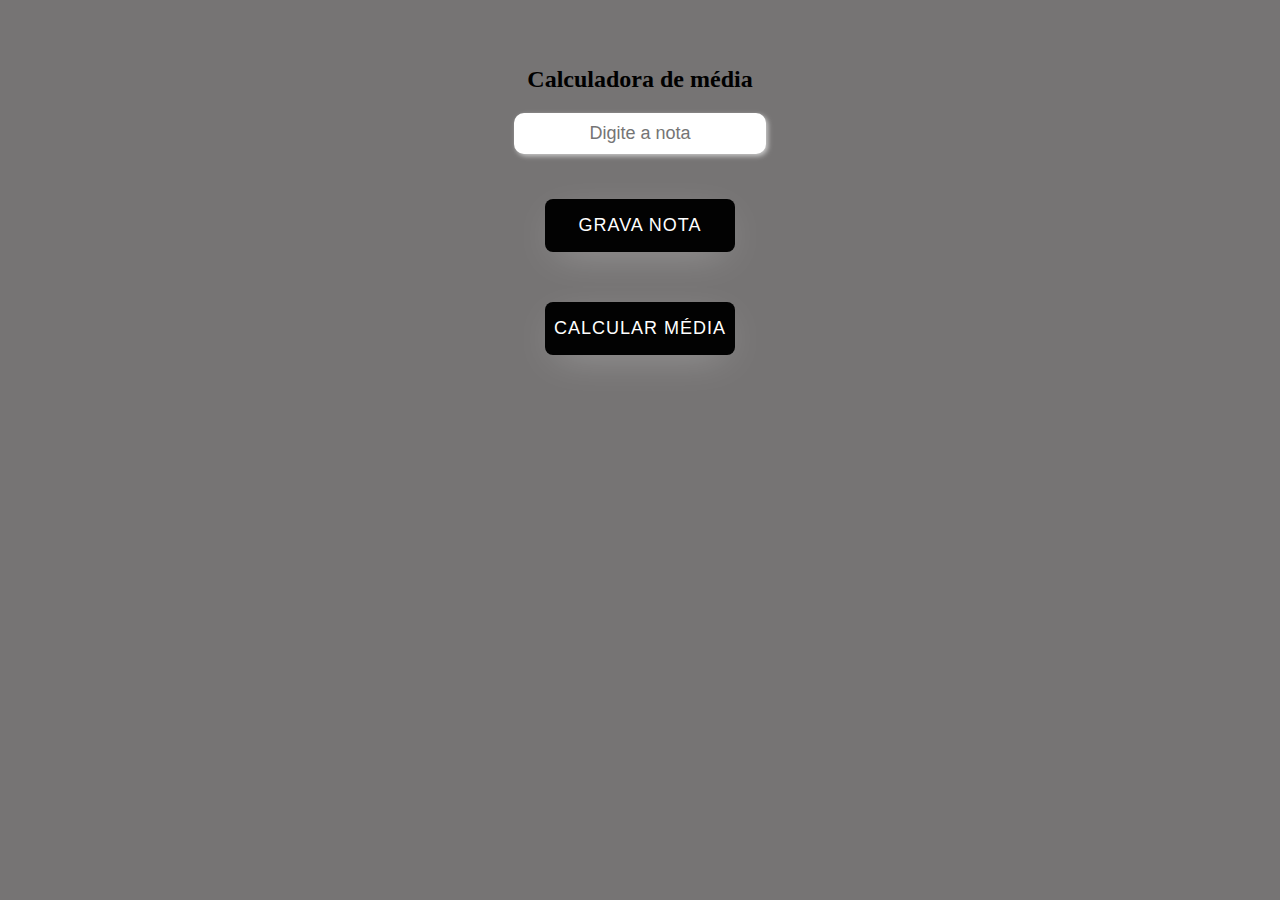
==== index.html @ ab9e9699 "Arquivos html da tabela e da aula" ====
﻿<!DOCTYPE html>

<html lang="en" xmlns="http://www.w3.org/1999/xhtml">
<link rel="stylesheet" href="./style.css">
<head>
    <meta charset="UTF-8">
    <meta http-equiv="X-UA-Compatible" content="IE=edge">
    <meta name="viewport" content="width=device-width, initial-scale=1.0">
    <title>Calculadora de Médias</title>
</head>
<body>
    <div class="container">
        <h1>Calculadora de média</h1>
        <input type="text" id="nota" placeholder="Digite a nota">
        <button onClick="gravaNota()">Grava Nota</button>
        <button onclick="calcularMedia()">Calcular média</button>
        <h2 id="resultado"></h2>
    </div>
    <script>
        var notas = [];
        function gravaNota() {
            var nota = document.getElementById("nota").value;
            notas.push(nota);
        }
        function calcularMedia() {
            var soma = notas.reduce(function (acumulador, elemento) { return acumulador + elemento },0);
            var media = soma / notas.length;
            document.getElementById('resultado').innerHTML = "A média é: " + media.toFixed(2);
        }

     
    </script>
</body>
</html>
---- style.css ----
.container {
    display: flex;
    flex-direction: column;
    align-items: center;
    margin-top: 50px;
}

input {
    margin-bottom: 20px;
    padding: 10px;
    border-radius: 10px;
    border: none;
    box-shadow: 2px 2px 5px #ccc;
    font-size: 18px;
    text-align: center;
    width: 20%;
    outline: none;
    box-sizing: border-box;

}

button {
    width: 15%;
    margin: 25px;
    border: none;
    padding: 16px 0px;
    border-radius: 8px;
    border: none;
    background-color: #020202;
    color: #fff;
    font-size: 18px;
    cursor: pointer;
    outline: none;
    text-transform: uppercase;
    font-weight: 50;
    letter-spacing: 1px;
    box-shadow: 0px 10px 40px -12px #ffffff52;

}

h1 {
    font-size: 24px;
    margin-bottom: 20px;
}

h2 {
    font-size: 18px;
    margin-top: 20px;
}

body {
    background-color: hsl(0, 1%, 46%);
}
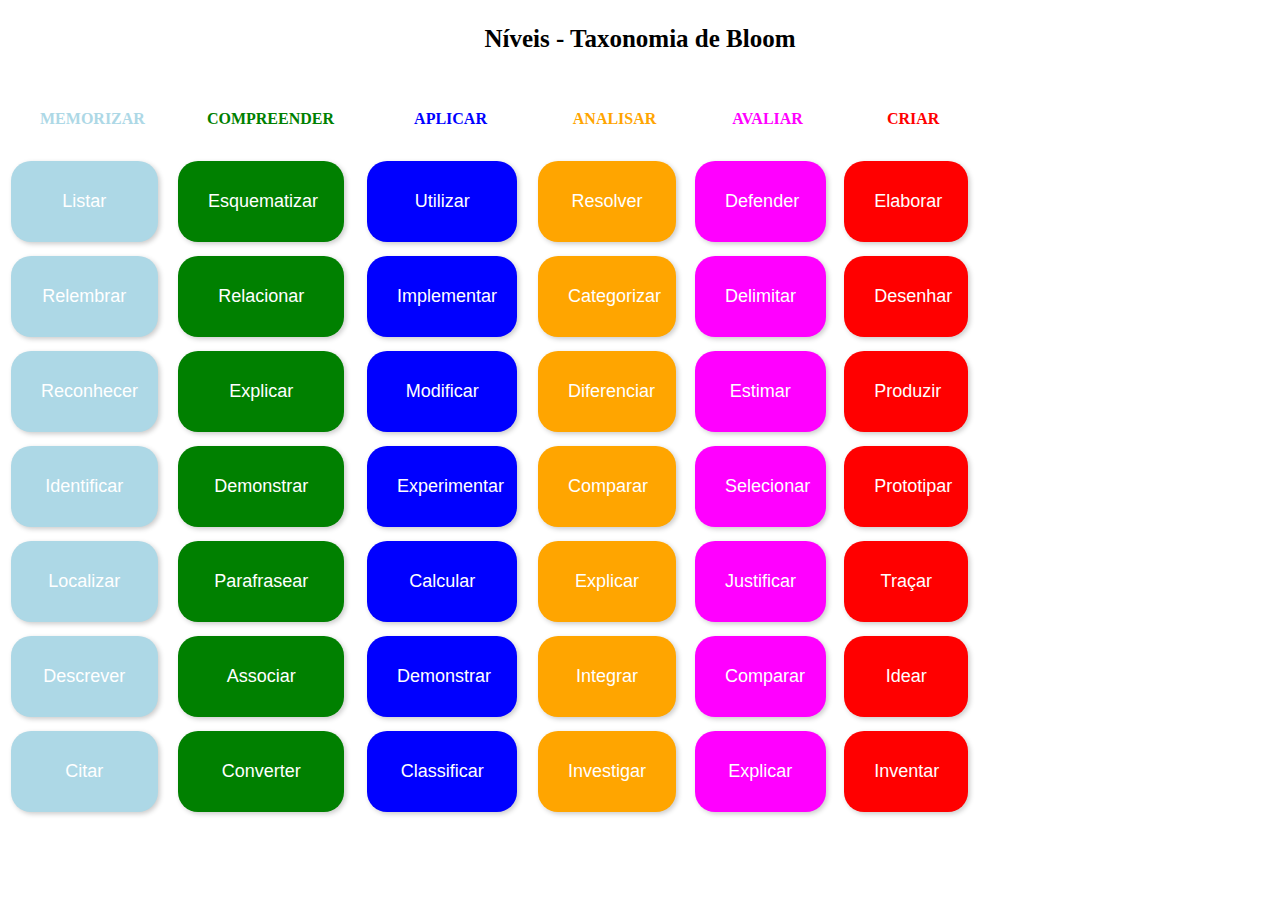
==== commit 90af5587: "Update index.html" ====
--- a/index.html
+++ b/index.html
@@ -1,34 +1,50 @@
-﻿<!DOCTYPE html>
-
-<html lang="en" xmlns="http://www.w3.org/1999/xhtml">
-<link rel="stylesheet" href="./style.css">
+<!DOCTYPE html>
+<html lang="en">
 <head>
     <meta charset="UTF-8">
     <meta http-equiv="X-UA-Compatible" content="IE=edge">
     <meta name="viewport" content="width=device-width, initial-scale=1.0">
-    <title>Calculadora de Médias</title>
+    <title>Níveis - Taxanomia de Bloom</title>
 </head>
 <body>
-    <div class="container">
-        <h1>Calculadora de média</h1>
-        <input type="text" id="nota" placeholder="Digite a nota">
-        <button onClick="gravaNota()">Grava Nota</button>
-        <button onclick="calcularMedia()">Calcular média</button>
-        <h2 id="resultado"></h2>
-    </div>
+    <p style="font-size: 25px; font-weight: bold; text-align: center;">Níveis - Taxonomia de Bloom</p>
     <script>
-        var notas = [];
-        function gravaNota() {
-            var nota = document.getElementById("nota").value;
-            notas.push(nota);
+        var colors = [" lightblue", "green", "blue", "orange", "magenta", "red"];
+        let matrizLabels = ["MEMORIZAR","COMPREENDER","APLICAR","ANALISAR","AVALIAR","CRIAR"];
+        let matrizBotoes = [["Listar" , "Esquematizar", "Utilizar", "Resolver", "Defender", "Elaborar" ],
+                            ["Relembrar", "Relacionar", "Implementar", "Categorizar", "Delimitar", "Desenhar"], 
+                            ["Reconhecer", "Explicar", "Modificar", "Diferenciar", "Estimar", "Produzir"], 
+                            ["Identificar", "Demonstrar", "Experimentar", "Comparar", "Selecionar", "Prototipar" ],
+                            ["Localizar", "Parafrasear", "Calcular", "Explicar", "Justificar", "Traçar"], 
+                            ["Descrever", "Associar", "Demonstrar", "Integrar", "Comparar", "Idear"],
+                            ["Citar", "Converter", "Classificar", "Investigar", "Explicar", "Inventar"]];
+        
+        document.write("<table>"); //cria uma tabela
+        document.write("<tr>"); //cria a linha das labels
+        //popula as linhas das labels
+        for (var i = 0; i < matrizLabels.length; i++){
+            document.write("<td  class= labels1 style='color:" + colors[i] + "; font-weight: bold; padding: 30px; text-align:center;'>"); //cria uma celula na tabela
+            document.write(matrizLabels[i]);    
+            document.write("</td>");
+            
         }
-        function calcularMedia() {
-            var soma = notas.reduce(function (acumulador, elemento) { return acumulador + elemento },0);
-            var media = soma / notas.length;
-            document.getElementById('resultado').innerHTML = "A média é: " + media.toFixed(2);
+        document.write("</tr>"); //fecha a linha de labels 
+
+        for (var i = 0; i < matrizBotoes.length; i++){
+            for (var j = 0; j < matrizBotoes[i].length; j++)
+            {
+                
+                // Cria uma celula com um botão da mesma cor da coluna
+                document.write("<td>")
+                document.write("<button style='background-color:"+ colors[j] +"; margin-bottom: 10px; padding: 30px; border-radius: 20px; border: none; box-shadow: 2px 2px 5px #ccc; font-size:18px; text-align:center; width:90%; outline:none; box-sizing:border-box; color:white;'>");
+                document.write(matrizBotoes[i][j]);
+                document.write("</button>"); // Fecha a tag elemento
+                document.write("</td>") //Fecha a celula
+            }
+            document.write("</tr>"); //Fecha a linha
+    
         }
-
-     
-    </script>
+        document.write("</table>")//Fecha a tabela
+      </script>  
 </body>
-</html>+</html>
